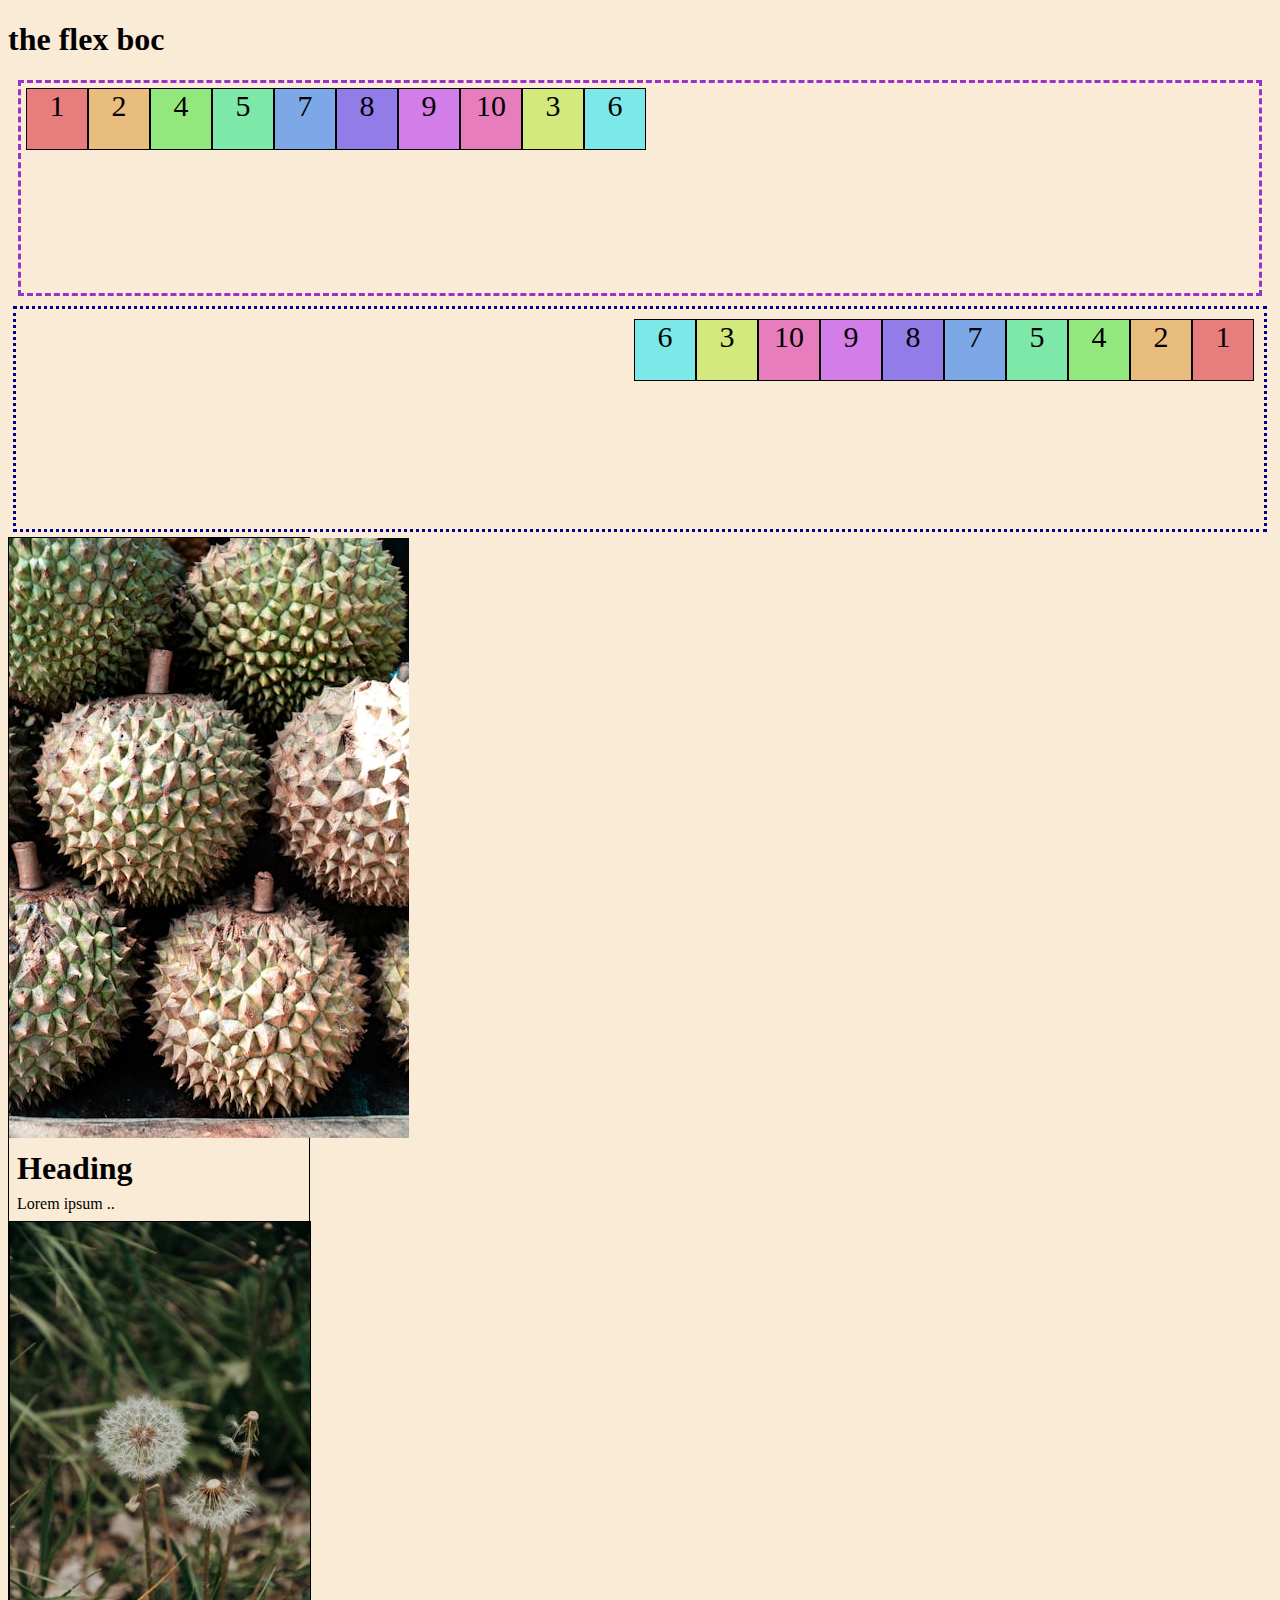
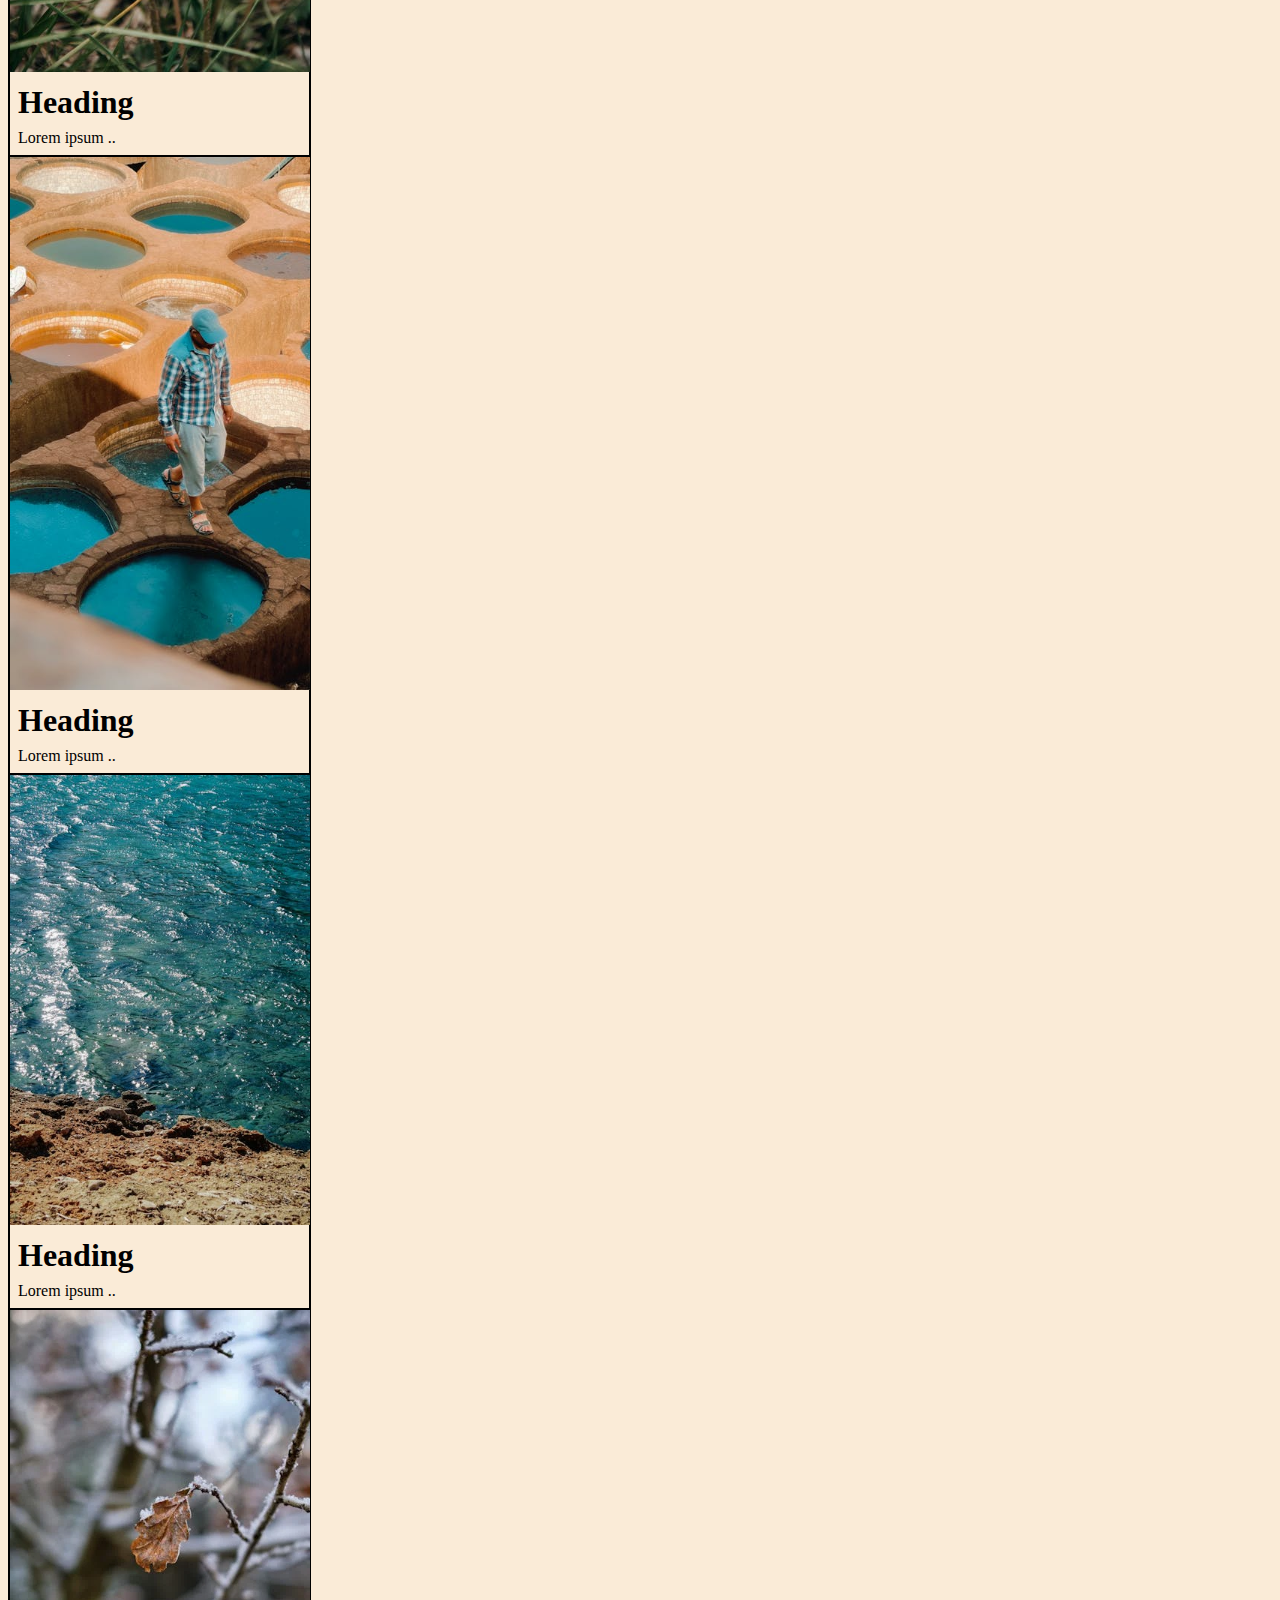
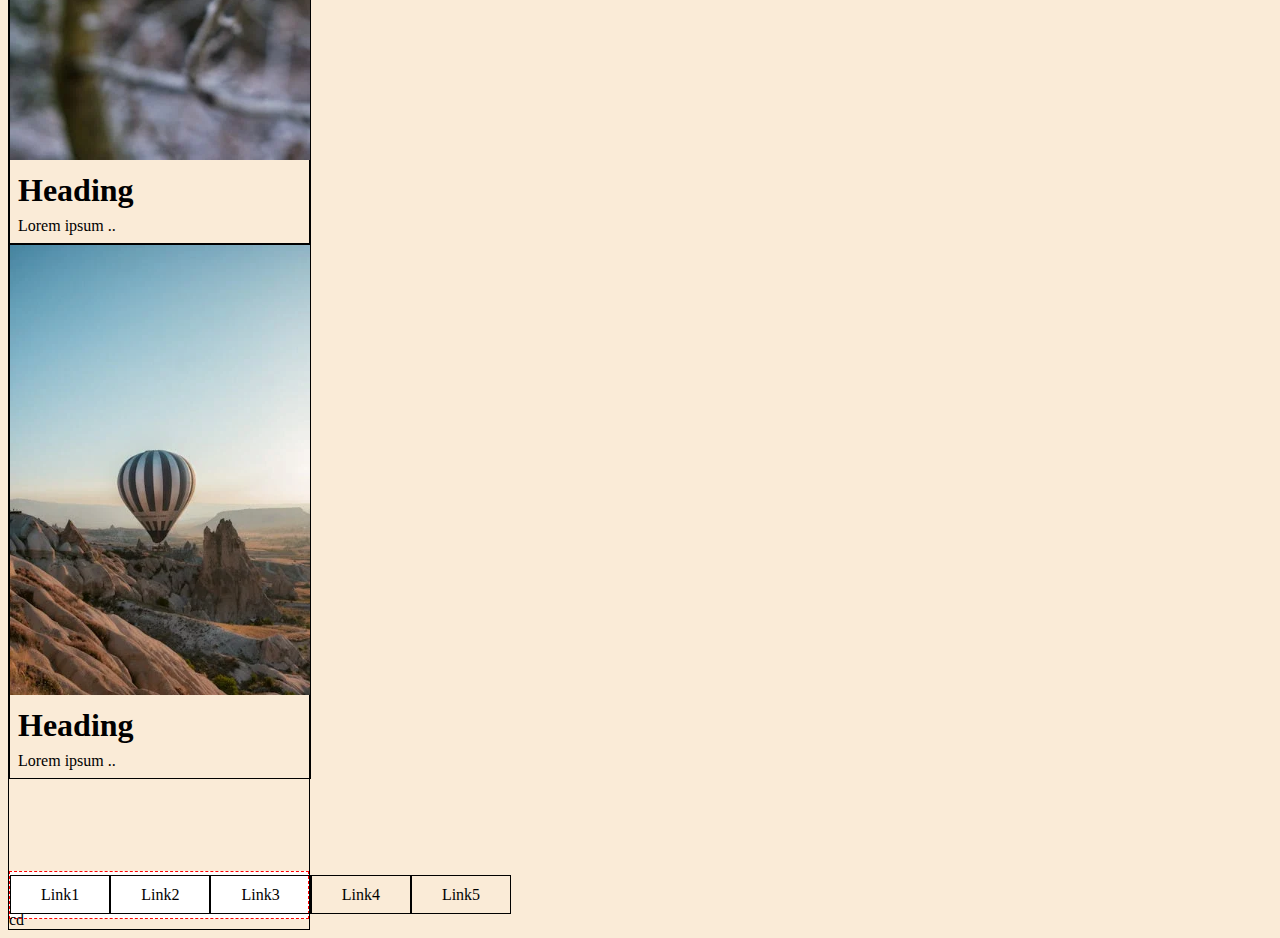
==== index.html @ 606d5f89 "styles/style.css" ====
<!DOCTYPE html>
<html lang="en">
    <head>
        <meta charset="UTF-8">
        <meta name="viewport" content="width=device-width, initial-scale=1.0">
        <title>First Flex box example</title>
        <link rel="stylesheet" href="./styles/styl.css">
    </head>
    <body>
        <h1>the flex boc</h1>
        <div class="container">
            <div class="boxes"id="box1">1</div>
            <div class="boxes"id="box2">2</div>
            <div class="boxes"id="box3">3</div>
            <div class="boxes"id="box4">4</div>
            <div class="boxes"id="box5">5</div>
            <div class="boxes"id="box6">6</div>
            <div class="boxes"id="box7">7</div>
            <div class="boxes"id="box8">8</div>
            <div class="boxes"id="box9">9</div>
            <div class="boxes"id="box10">10</div>
        </div>

        <div class="container-reverse">
            <div class="boxes"id="box1">1</div>
            <div class="boxes"id="box2">2</div>
            <div class="boxes"id="box3">3</div>
            <div class="boxes"id="box4">4</div>
            <div class="boxes"id="box5">5</div>
            <div class="boxes"id="box6">6</div>
            <div class="boxes"id="box7">7</div>
            <div class="boxes"id="box8">8</div>
            <div class="boxes"id="box9">9</div>
            <div class="boxes"id="box10">10</div>
        </div>

        <div class="card-body">
            <div class="img-container1">
              <img src="image\pexels-photo-8018588.jpeg" alt="https://www.pexels.com/photo/pile-of-fresh-durian-fruits-in-market-8018588/">
            </div>
            <h1>Heading</h1>
            <p>Lorem ipsum ..</p>
          
          <div class="card-body">
            <div class="img-container">
              <img src="image\free-photo-of-close-up-of-white-dandelion.jpeg" alt="https://www.pexels.com/photo/pile-of-fresh-durian-fruits-in-market-8018588/">
            </div>
            <h1>Heading</h1>
            <p>Lorem ipsum ..</p>
        </div>
          <div class="card-body">
            <div class="img-container">
              <img src="image/free-photo-of-man-walking-in-moroccan-tannery-with-vibrant-dye-vats.jpeg">
            </div>
            <h1>Heading</h1>
            <p>Lorem ipsum ..</p>
        </div>
          <div class="card-body">
            <div class="img-container">
              <img src="image\free-photo-of-crystal-clear-turquoise-sea-along-rocky-coastline.jpeg" alt="https://www.pexels.com/photo/pile-of-fresh-durian-fruits-in-market-8018588/">
            </div>
            <h1>Heading</h1>
            <p>Lorem ipsum ..</p>
        </div>
          <div class="card-body">
            <div class="img-container">
              <img src="image\pexels-photo-19492902.webp" alt="https://www.pexels.com/photo/pile-of-fresh-durian-fruits-in-market-8018588/">
            </div>
            <h1>Heading</h1>
            <p>Lorem ipsum ..</p>
        </div>
          <div class="card-body">
            <div class="img-container">
              <img src="image\pexels-photo-28050583.webp" alt="https://www.pexels.com/photo/pile-of-fresh-durian-fruits-in-market-8018588/">
            </div>
            <h1>Heading</h1>
            <p>Lorem ipsum ..</p>
          </div>
    
<header>
    <nav>
        <ul>
            <li class="link1"><a href="#">Link1</a></li>
            <li class="link2"><a href="#">Link2</a></li>
            <li class="link3"><a href="#">Link3</a></li>
            <li class="link4"><a href="#">Link4</a></li>
            <li class="link5"><a href="#">Link5</a></li>
        </ul>
    </nav>

</header>

    </body>
cd
---- styles/styl.css ----
body {
    background-color: antiquewhite;
}

.container {
    display: flex;
    flex-direction: row;
    border: 3px darkorchid dashed;
    padding: 5px;
    margin: 10px;
    height: 200px;
    

}

.container-reverse {
    display: flex;
    flex-direction: row-reverse;
    border: 3px darkblue dotted;
    padding: 10px;
    margin: 5px;
    height: 200px;
    align-items: stretch;
    
}

.boxes {
    border: 1px solid;
    width: 60px;
    height: 60px;
    text-align: center;
    font-size: 30px;
}

#box1 {
    background-color: hsl(0, 70%, 70%);
   
}

#box2 {
    background-color: hsl(36, 70%, 70%);
   
}

#box3 {
    background-color: hsl(72, 70%, 70%);
    order: 1;
}

#box4 {
    background-color: hsl(108, 70%, 70%);
  
}

#box5 {
    background-color: hsl(144, 70%, 70%);
    
}

#box6 {
    background-color: hsl(180, 70%, 70%);
    order: 3;
}

#box7 {
    background-color: hsl(216, 70%, 70%);
}

#box8 {
    background-color: hsl(252, 70%, 70%)
}

#box9 {
    background-color: hsl(288, 70%, 70%)

}

#box10 {
    background-color: hsl(324, 70%, 70%);
   
}

header{
    margin-top: 100px;
    margin-left: 8px;
    margin-right: 8px;
}

    nav > ul {
        display: flex;
        list-style-type: none;
        padding: 14px 0 14px 0;
        /*When three values are specified, the first margin applies to the top, the second to the right and left, the third to the bottom.*/
        margin: -8px -8px -8px;
        background-color: white;
        border: 1px dashed red;
    }
    li a {
        border: 1px solid #000;
        padding: 10px 30px;
        text-decoration: none;
        color: black;
    }



 .card-body {
        border: 1px solid black;
        width: 300px;

    }
     
     .img-container img {
        max-width: 100%;
        height: auto;
     }
     
     .card-body p, .card-body h1 {
        margin: 8px;
     }
     







    .link1{
        
    }
    .link2{

    }
    .link3{
    }
    .link4{

    }
    .link5{

    }
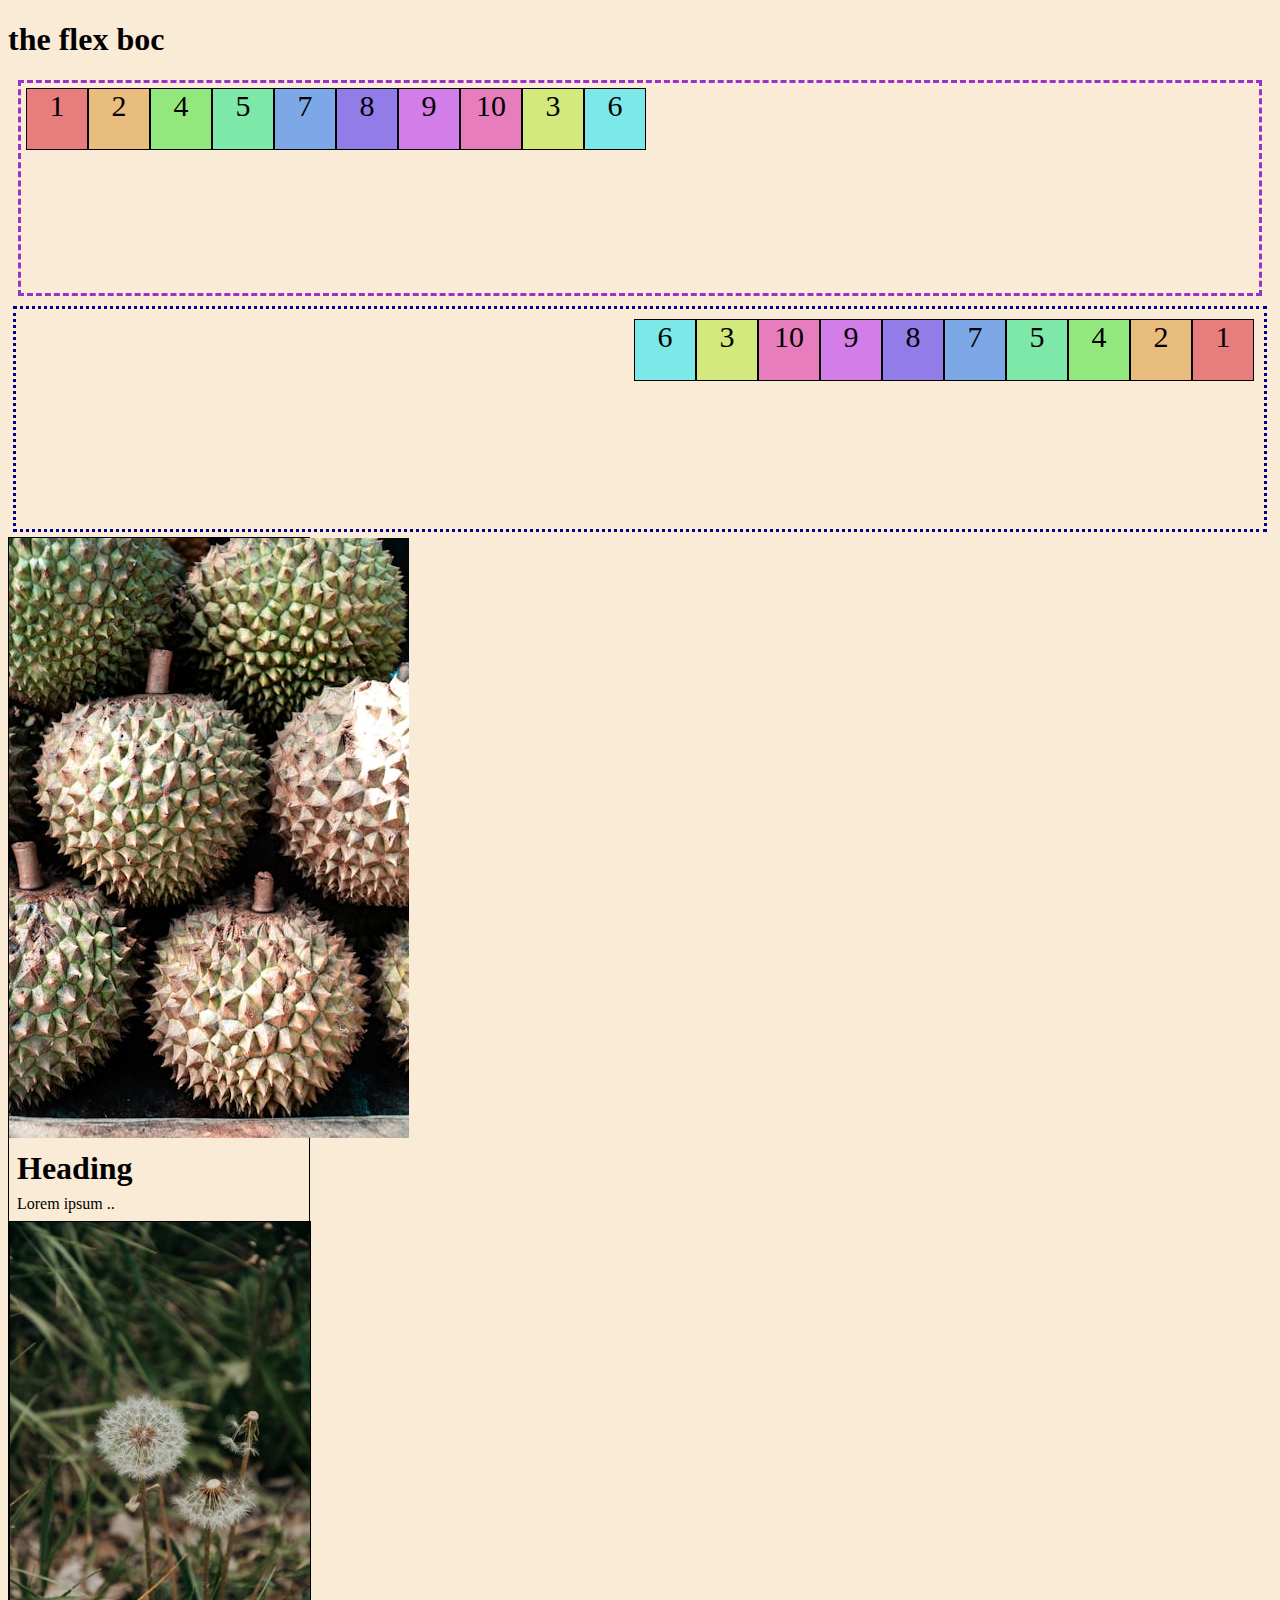
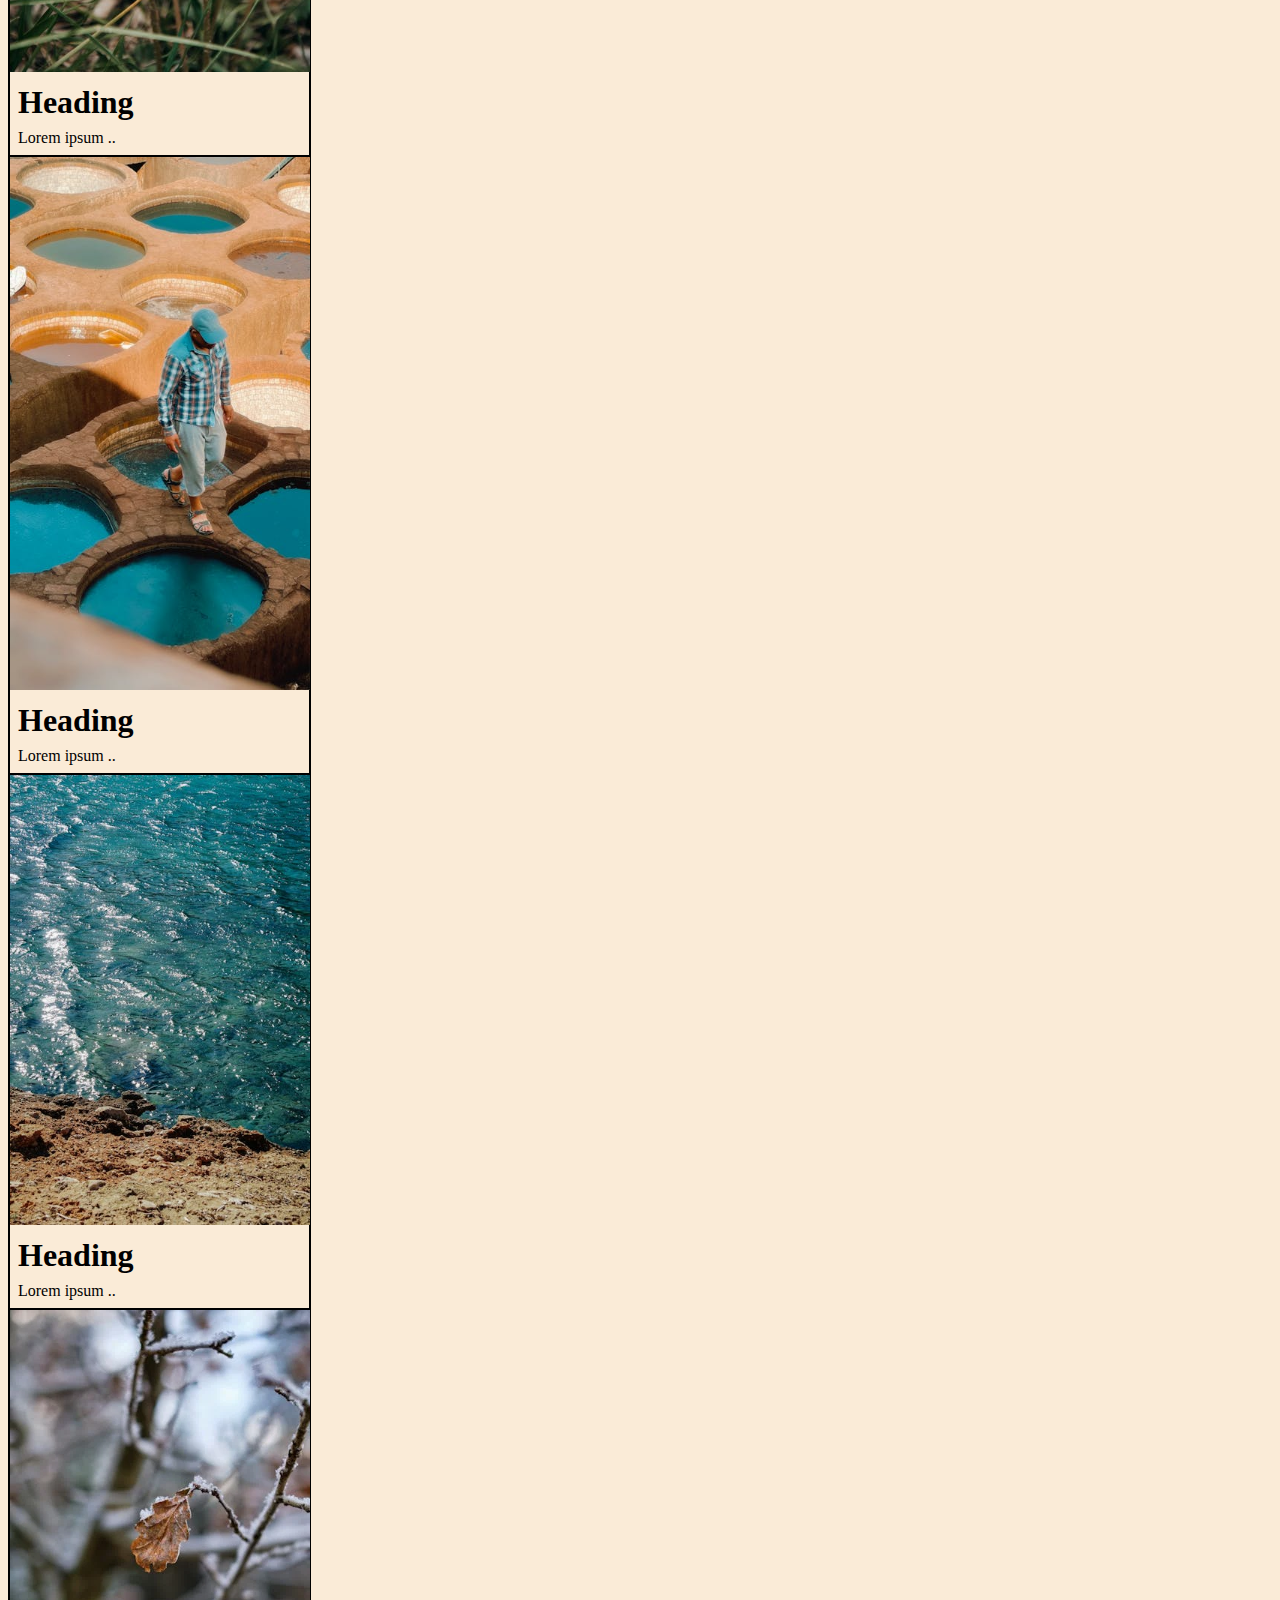
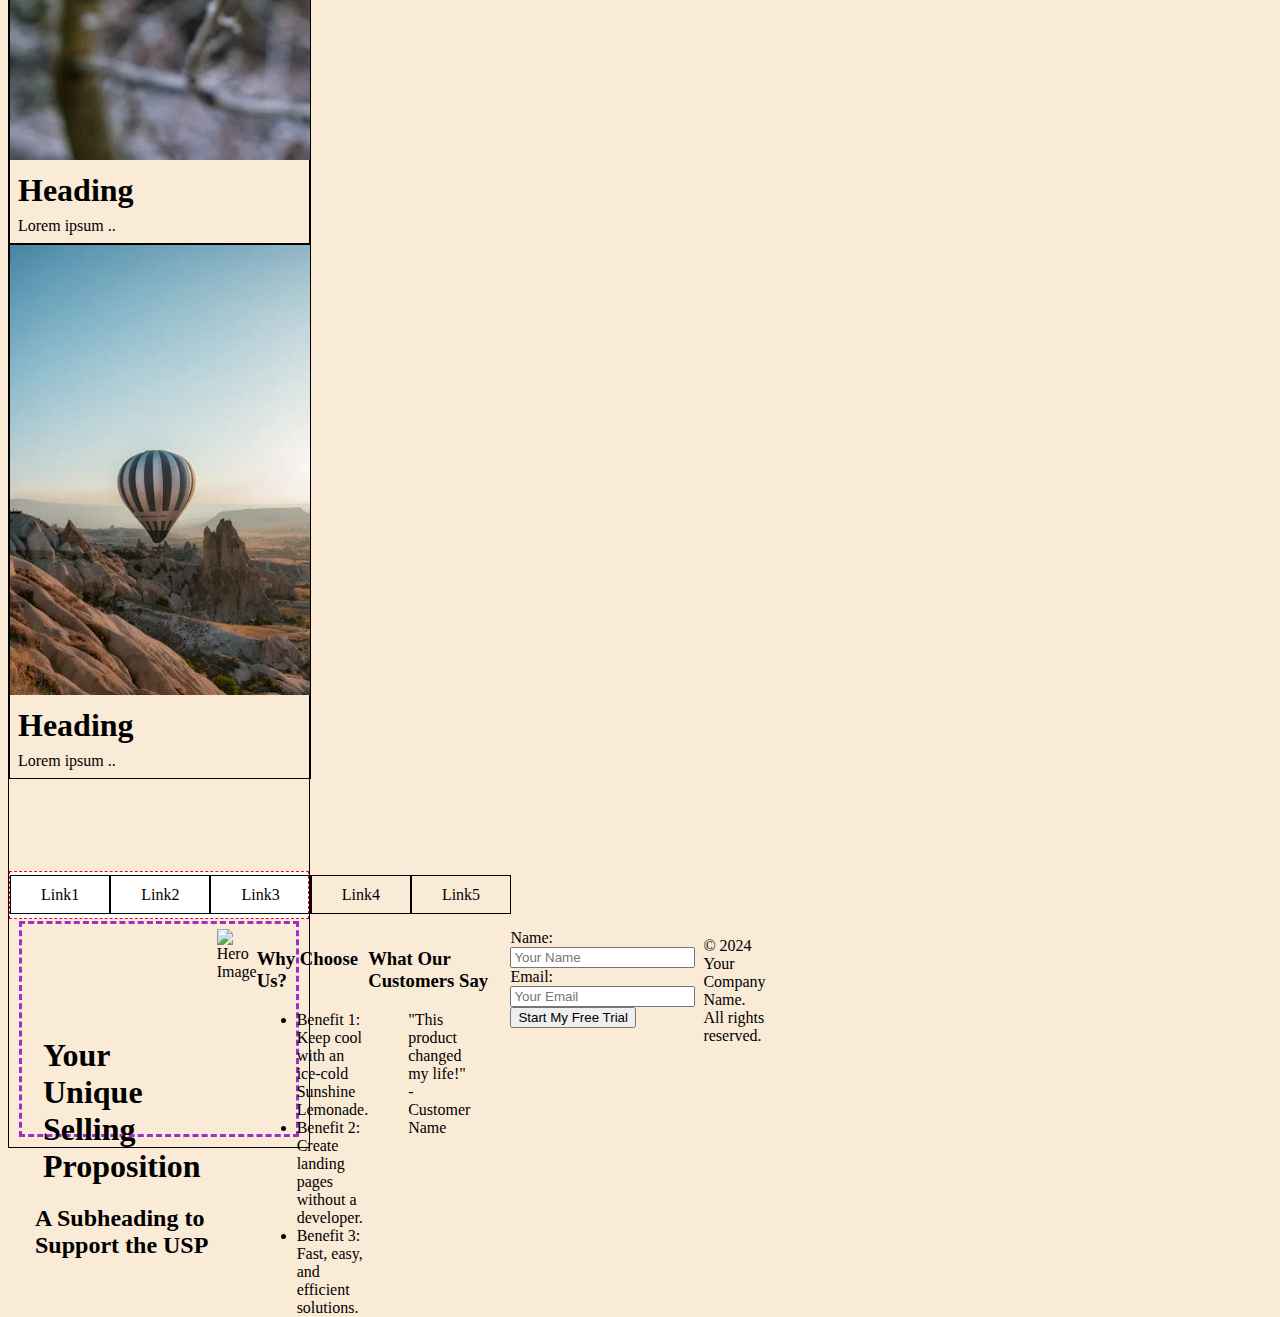
==== commit 49ce5397: "First commit" ====
--- a/index.html
+++ b/index.html
@@ -91,4 +91,54 @@
 </header>
 
     </body>
-cd+    
+<head>
+    <meta charset="UTF-8">
+    <meta name="viewport" content="width=device-width, initial-scale=1.0">
+    <meta http-equiv="X-UA-Compatible" content="IE=edge">
+    <title>Landing Page Wireframe</title>
+    <link rel="stylesheet" href="style.css">
+</head>
+<body>
+    <div class="container">
+        <header>
+            <h1>Your Unique Selling Proposition</h1>
+            <h2>A Subheading to Support the USP</h2>
+        </header>
+
+        <section id="hero">
+            <img src="hero-image-placeholder.jpg" alt="Hero Image">
+        </section>
+
+        <section id="benefits">
+            <h3>Why Choose Us?</h3>
+            <ul>
+                <li>Benefit 1: Keep cool with an ice-cold Sunshine Lemonade.</li>
+                <li>Benefit 2: Create landing pages without a developer.</li>
+                <li>Benefit 3: Fast, easy, and efficient solutions.</li>
+            </ul>
+        </section>
+
+        <section id="social-proof">
+            <h3>What Our Customers Say</h3>
+            <blockquote>"This product changed my life!" - Customer Name</blockquote>
+        </section>
+
+        <section id="cta">
+            <form action="#">
+                <label for="name">Name:</label>
+                <input type="text" id="name" name="name" placeholder="Your Name">
+
+                <label for="email">Email:</label>
+                <input type="email" id="email" name="email" placeholder="Your Email">
+
+                <button type="submit">Start My Free Trial</button>
+            </form>
+        </section>
+
+        <footer>
+            <p>&copy; 2024 Your Company Name. All rights reserved.</p>
+        </footer>
+    </div>
+</body>
+</html>
